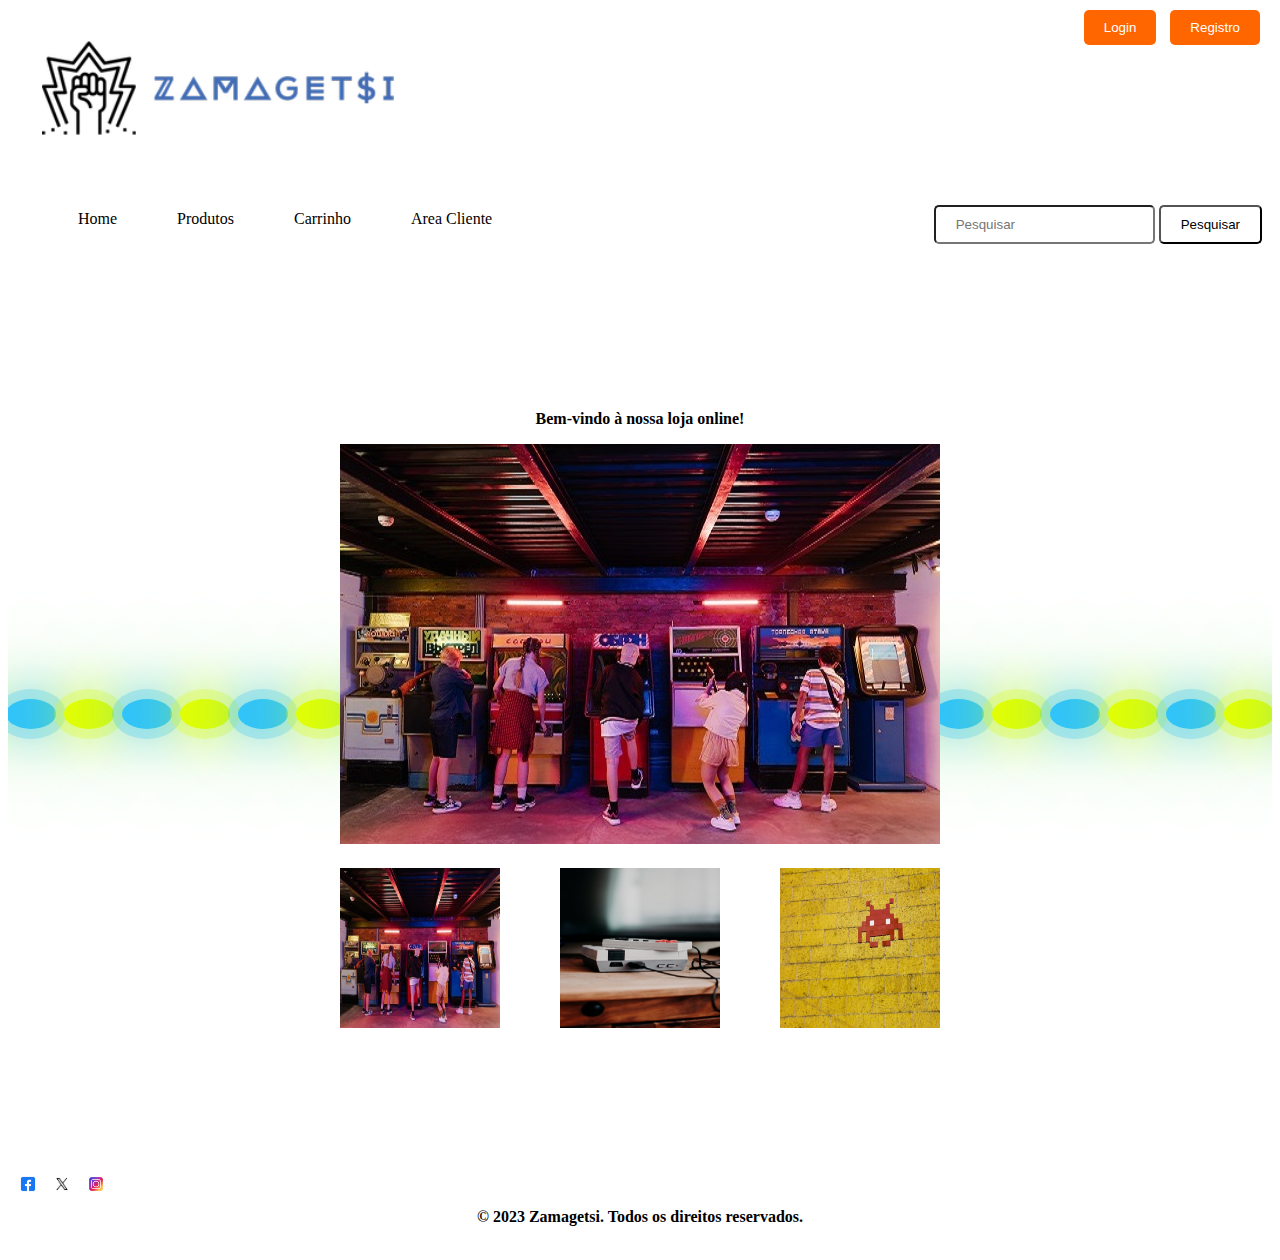
==== index.html @ 3c35e0a0 "Ajustes marge" ====
<!DOCTYPE html>
<html lang="pt-BR">

<head>
    <meta charset="UTF-8">
    <meta name="viewport" content="width=device-width, initial-scale=1.0">
    <title>Projeto Integrador</title>
    <link rel="stylesheet" href="./src/css/reset.css">
    <link rel="stylesheet" href="./src/css/style.css">
</head>

<body>
    <header>
        <a href="./index.html"><img src="./src/imagens/LOGO.png" alt="Logo Zamagetsi" title="Logo Zamagetsi"></a>
        <div class="auth-buttons">
            <a href="./src/pages/login.html"> <button class="login-button">Login</button></a>
            <a href="./src/pages/register.html"><button class="register-button">Registro</button></a>
        </div>

        <nav class="navbar">
            <div class="menu-toggle" id="menu-icon">
                <div class="bar"></div>
                <div class="bar"></div>
                <div class="bar"></div>
            </div>
            <ul class="menu">
                <li><a href="./index.html" class="menu-button">Home</a></li>
                <li><a href="./src/pages/products.html" class="menu-button">Produtos</a></li>
                <li><a href="./src/pages/checkout.html" class="menu-button">Carrinho</a></li>
                <li><a href="./src/pages/costumer.html" class="menu-button">Area Cliente</a></li>
            </ul>
            </div>

            <div class="search">
                <input type="text" id="search-input" class="menu-input" placeholder="Pesquisar">
                <button type="button" id="search-button" class="menu-button">Pesquisar</button>
            </div>
        </nav>
    </header>
    <main>
        <div>
            <div class="body">
                <div class="bolhas">
                    <span style="--i:17"></span>
                    <span style="--i:25"></span>
                    <span style="--i:14"></span>
                    <span style="--i:13"></span>
                    <span style="--i:10"></span>
                    <span style="--i:19"></span>
                    <span style="--i:15"></span>
                    <span style="--i:23"></span>
                    <span style="--i:23"></span>
                    <span style="--i:9"></span>
                    <span style="--i:27"></span>
                    <span style="--i:23"></span>
                    <span style="--i:26"></span>
                    <span style="--i:20"></span>
                    <span style="--i:9"></span>
                    <span style="--i:27"></span>
                    <span style="--i:23"></span>
                    <span style="--i:26"></span>
                    <span style="--i:20"></span>
                    <span style="--i:9"></span>
                    <span style="--i:27"></span>
                    <span style="--i:23"></span>
                    <span style="--i:26"></span>
                    <span style="--i:20"></span>
                    </div>
                <div class="content">
                    <p>Bem-vindo à nossa loja online!</p>
                    <div class="slider">
                        <div class="slides">
                            <div class="slide"><img src="./src/imagens/teste1.jpg" alt="teste1"></div>
                            <div class="slide"><img src="./src/imagens/teste2.jpg" alt="teste2"></div>
                            <div class="slide"><img src="./src/imagens/teste3.jpg" alt="teste3"></div>
                        </div>
                    </div>
                    <div class="image-container">
                        <img src="./src/imagens/teste1.jpg" alt="Imagem 1">
                        <img src="./src/imagens/teste2.jpg" alt="Imagem 2">
                        <img src="./src/imagens/teste3.jpg" alt="Imagem 3">
                    </div>
                </div>
    </main>
    <footer>
        <div class="redes-sociais">
            <a href="https://www.facebook.com/"><img src="./src/imagens/facebook.png" alt="Facebook" width="20" height="20"></a>
            <a href="https://twitter.com/"><img src="./src/imagens/twitter.png" alt="Twitter" width="20" height="20"></a>
            <a href="https://www.instagram.com/"><img src="./src/imagens/instagram.png" alt="Instagram" width="20" height="20"></a>
        </div>
        <p>&copy; 2023 Zamagetsi. Todos os direitos reservados.</p>
    </footer>
    <script src="./src/js/index.js"></script>
</body>

</html>
---- src/css/style.css ----
.body {
    position: relative;
    width: 100%;
    height: 100vh;
    display: flex;
    justify-content: center;
    align-items: center;
    overflow: hidden;
}

.bolhas {
    position: absolute;
    display: flex
}

.bolhas span {
    width: 50px;
    height: 30px;
    background: #e5ff00;
    margin: 0 4px;
    border-radius: 50%;
    box-shadow: 0 0 0 10px #e5ff0044,
        0 0 50px #e5ff00,
        0 0 100px #e5ff00;
    animation: animar calc(30s / var(--i)) linear infinite;
}


@keyframes animar {
    0% {
        transform: translateY(100vh) scale(0);
    }

    100% {
        transform: translateY(-10vh) scale(1);
    }
}







.bolhas span:nth-of-type(even) {
    background: #2dc3ff;
    box-shadow: 0 0 0 10px #2dc3ff44,
        0 0 50px #2dc3ff,
        0 0 100px #2dc3ff;


}




.navbar {
    display: flex;
    justify-content: space-between;
    align-items: center;
    background-color: #ffffff00;
    color: #000000;
    padding: 10px;
    position: relative;
    z-index: 2;
}

.menu-toggle {
    display: none;
    cursor: pointer;
}

.menu-toggle .bar {
    width: 30px;
    height: 3px;
    background-color: #000000;
    margin: 5px 0;
}

.menu {
    list-style: none;
    display: flex;
    align-items: center;
}

.menu li {
    margin-right: 20px;
    position: relative;
}

.menu-button,
.menu-input {
    text-decoration: none;
    color: #000000;
    background-color: #ffffff;
    padding: 10px 20px;
    border-radius: 5px;
    transition: background-color 0.3s;
}

.menu-button:hover,
.menu-input:hover {
    background-color: #22a9df;
    color: #ff6600;
}

@media (max-width: 768px) {
    .menu-toggle {
        display: block;
    }

    .menu {
        display: none;
        flex-direction: column;
        align-items: flex-start;
        background-color: #ffffff;
        position: absolute;
        top: 160px;
        left: 0;
        width: 100%;
        z-index: 1;
    }

    .menu.show {
        display: flex;
    }

    .navbar {
        flex-direction: column;
    }
}

.menu li {
    margin-bottom: 10px;
}

.auth-buttons {
    position: absolute;
    top: 10px;
    right: 20px;
}

.login-button,
.register-button {
    background-color: #ff6600;
    color: #ffffff;
    border: none;
    border-radius: 5px;
    padding: 10px 20px;
    margin-left: 10px;
}

.login-button:hover,
.register-button:hover {
    background-color: #333;
    color: #ff6600;
}

.content {
    position: relative;
    text-align: center;
    z-index: 0;
    margin-top: 30px;
    margin-bottom: 10px;
}


.slider {
    width: 100%;
    overflow: hidden;
    display: flex;
    justify-content: center;
    margin-bottom: 20px;
}

.slides {
    display: flex;
    transition: transform 1s ease-in-out;
}

.slide {
    flex: 0 0 100%;
    text-align: center;
}

.slide img {
    max-width: 100%;
    height: auto;
}

.image-container {
    display: flex;
    justify-content: center;
    margin-bottom: 20px;
}

.image-container img {
    width: 160px;
    height: 160px;
    margin: 0 30px;
}

footer {
    text-align: center;
    background-color: #ffffff;
    color: #000000;
    padding: 10px;
}

/* Estilos para o contêiner de login */
.login-container {
    max-width: 400px;
    margin: 0 auto;
    padding: 20px;
    border: 1px solid #ccc;
    background-color: #fff;
    text-align: center;
    box-shadow: 0 0 10px rgba(0, 0, 0, 0.1);
}

.login-container h2 {
    color: #333;
}

.input-field {
    margin-bottom: 15px;
    text-align: left;
}

.input-field label {
    display: block;
    margin-bottom: 5px;
    color: #333;
}

.input-field input {
    width: 100%;
    padding: 10px;
    border: 1px solid #ccc;
    border-radius: 5px;
}

.login-button {
    background-color: #ff6600;
    color: #fff;
    border: none;
    border-radius: 5px;
    padding: 10px 20px;
}

.login-button:hover {
    background-color: #333;
    color: #ff6600;
}

.registro-container {
    max-width: 400px;
    margin: 0 auto;
    padding: 20px;
    border: 1px solid #ccc;
    background-color: #fff;
    text-align: center;
    box-shadow: 0 0 10px rgba(0, 0, 0, 0.1);
}

.registro-container h2 {
    color: #333;
}

.input-field {
    margin-bottom: 15px;
    text-align: left;
}

.input-field label {
    display: block;
    margin-bottom: 5px;
    color: #333;
}

.input-field input {
    width: 100%;
    padding: 10px;
    border: 1px solid #ccc;
    border-radius: 5px;
}

.registro-button {
    background-color: #ff6600;
    color: #fff;
    border: none;
    border-radius: 5px;
    padding: 10px 20px;
}

.registro-button:hover {
    background-color: #333;
    color: #ff6600;
}

/*Carrinho*/
.carrinho-container {
    display: flex;
    justify-content: space-between;
    padding: 20px;
    background-color: #f0f0f0;
}

.produto-details {
    flex: 2;
}

.imagem-principal {
    text-align: center;
}

.imagem-principal img {
    max-width: 200px;
    max-height: 200px;
}

.outras-imagens {
    text-align: center;
}

.outras-imagens img {
    width: 50px;
    height: 50px;
    margin: 5px;
}

.descricao-produto {
    text-align: center;
    margin-top: 20px;
}

.detalhes-compra {
    flex: 1;
    background-color: #fff;
    padding: 20px;
    box-shadow: 0 0 10px rgba(0, 0, 0, 0.1);
}

h2 {
    text-align: center;
    font-size: 1.5em;
}

p {
    font-weight: bold;
    margin-top: 10px;
}

input[type="radio"] {
    margin-right: 10px;
}

.calculadora-frete,
.cupom-desconto {
    margin-top: 20px;
}

#cep,
#cupom {
    width: 100%;
    padding: 5px;
    margin-bottom: 10px;
}

#calcular-frete,
#aplicar-cupom {
    background-color: #ff6600;
    color: #fff;
    border: none;
    border-radius: 5px;
    padding: 10px;
    width: 100%;
    cursor: pointer;
}

#calcular-frete:hover,
#aplicar-cupom:hover {
    background-color: #333;
}

.finalizar-compra {
    background-color: #ff6600;
    color: #fff;
    border: none;
    border-radius: 5px;
    padding: 10px;
    width: 100%;
    cursor: pointer;
    margin-top: 20px;
}

.finalizar-compra:hover {
    background-color: #333;
}

.redes-sociais {
    text-align: left;
}

.redes-sociais a {
    margin-right: 10px;
    text-decoration: none;
    color: #000000;
}

.redes-sociais a:hover {
    text-decoration: underline;
}

/* Adicione esta classe para estilizar o formulário do cartão */
#formulario-cartao {
    display: none;
    max-width: 400px;
    margin: 20px auto;
    padding: 20px;
    background-color: #fff;
    box-shadow: 0 0 10px rgba(0, 0, 0, 0.1);
}

#formulario-cartao label,
#formulario-cartao input {
    display: block;
    margin: 10px 0;
}

#formulario-cartao button {
    background-color: #ff6600;
    color: #fff;
    border: none;
    border-radius: 5px;
    padding: 10px 20px;
    cursor: pointer;
}

#formulario-cartao button:hover {
    background-color: #333;
}
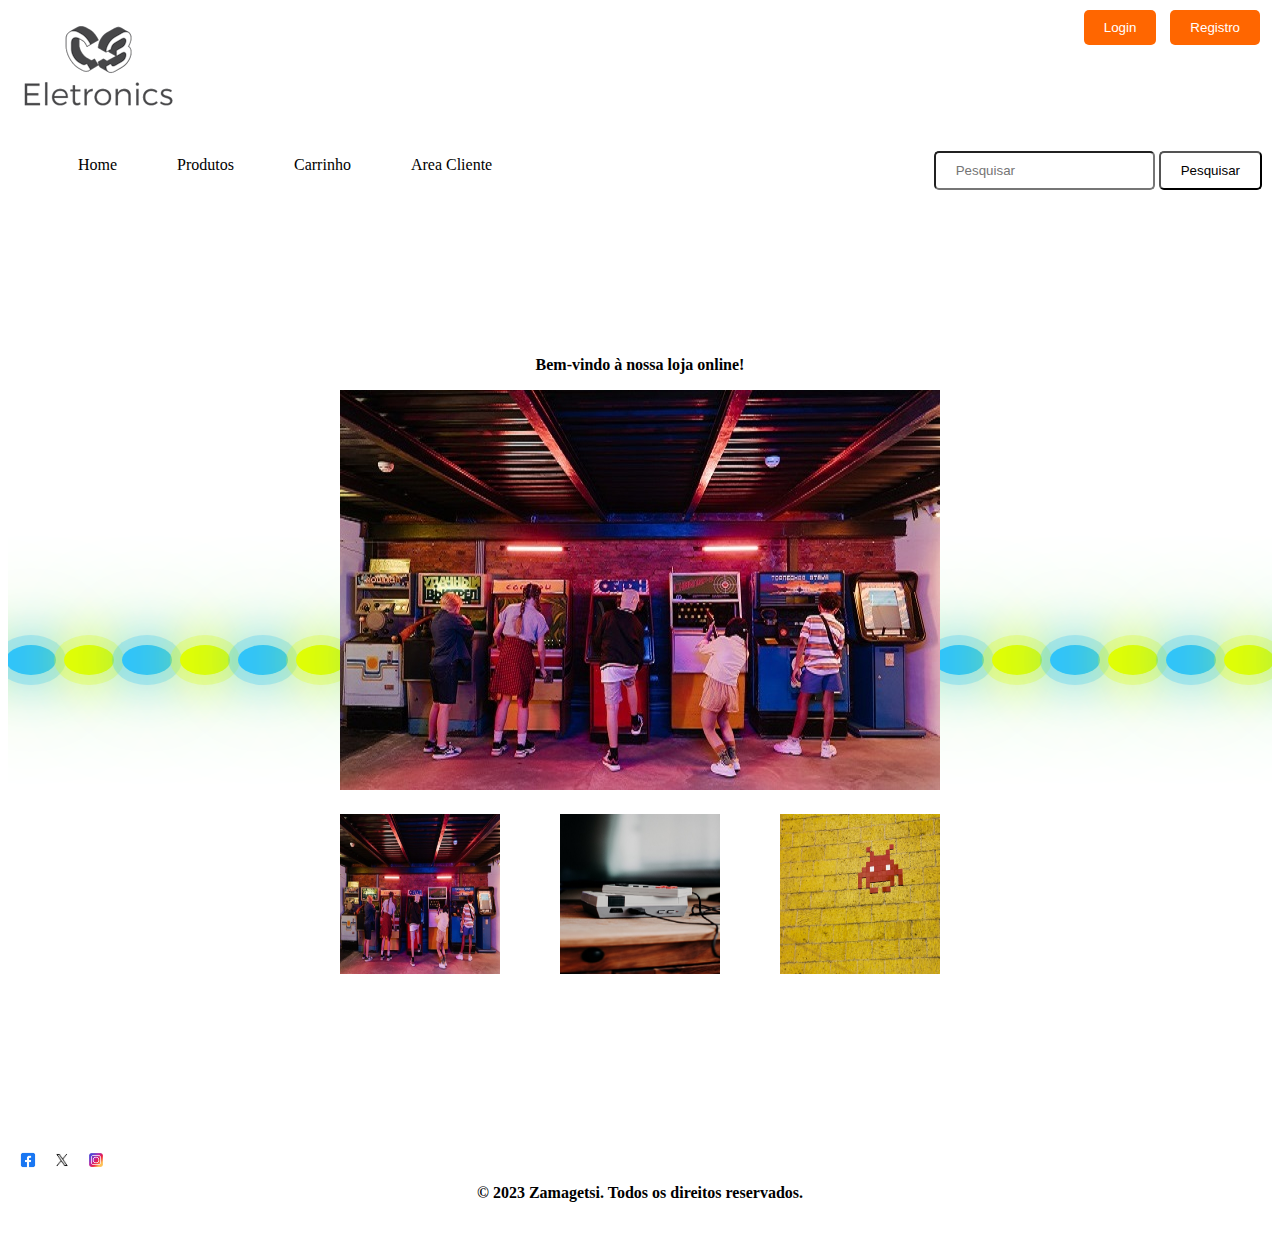
==== commit 1f683ff5: "LOgos" ====
--- a/index.html
+++ b/index.html
@@ -11,7 +11,7 @@
 
 <body>
     <header>
-        <a href="./index.html"><img src="./src/imagens/LOGO.png" alt="Logo Zamagetsi" title="Logo Zamagetsi"></a>
+        <a href="./index.html"><img src="./src/imagens/3c2.png" alt="Logo Zamagetsi" title="Logo Zamagetsi"></a>
         <div class="auth-buttons">
             <a href="./src/pages/login.html"> <button class="login-button">Login</button></a>
             <a href="./src/pages/register.html"><button class="register-button">Registro</button></a>
--- a/src/css/style.css
+++ b/src/css/style.css
@@ -36,12 +36,6 @@
     }
 }
 
-
-
-
-
-
-
 .bolhas span:nth-of-type(even) {
     background: #2dc3ff;
     box-shadow: 0 0 0 10px #2dc3ff44,
@@ -50,9 +44,6 @@
 
 
 }
-
-
-
 
 .navbar {
     display: flex;
@@ -205,6 +196,7 @@
     background-color: #ffffff;
     color: #000000;
     padding: 10px;
+    margin-top: 30px;
 }
 
 /* Estilos para o contêiner de login */
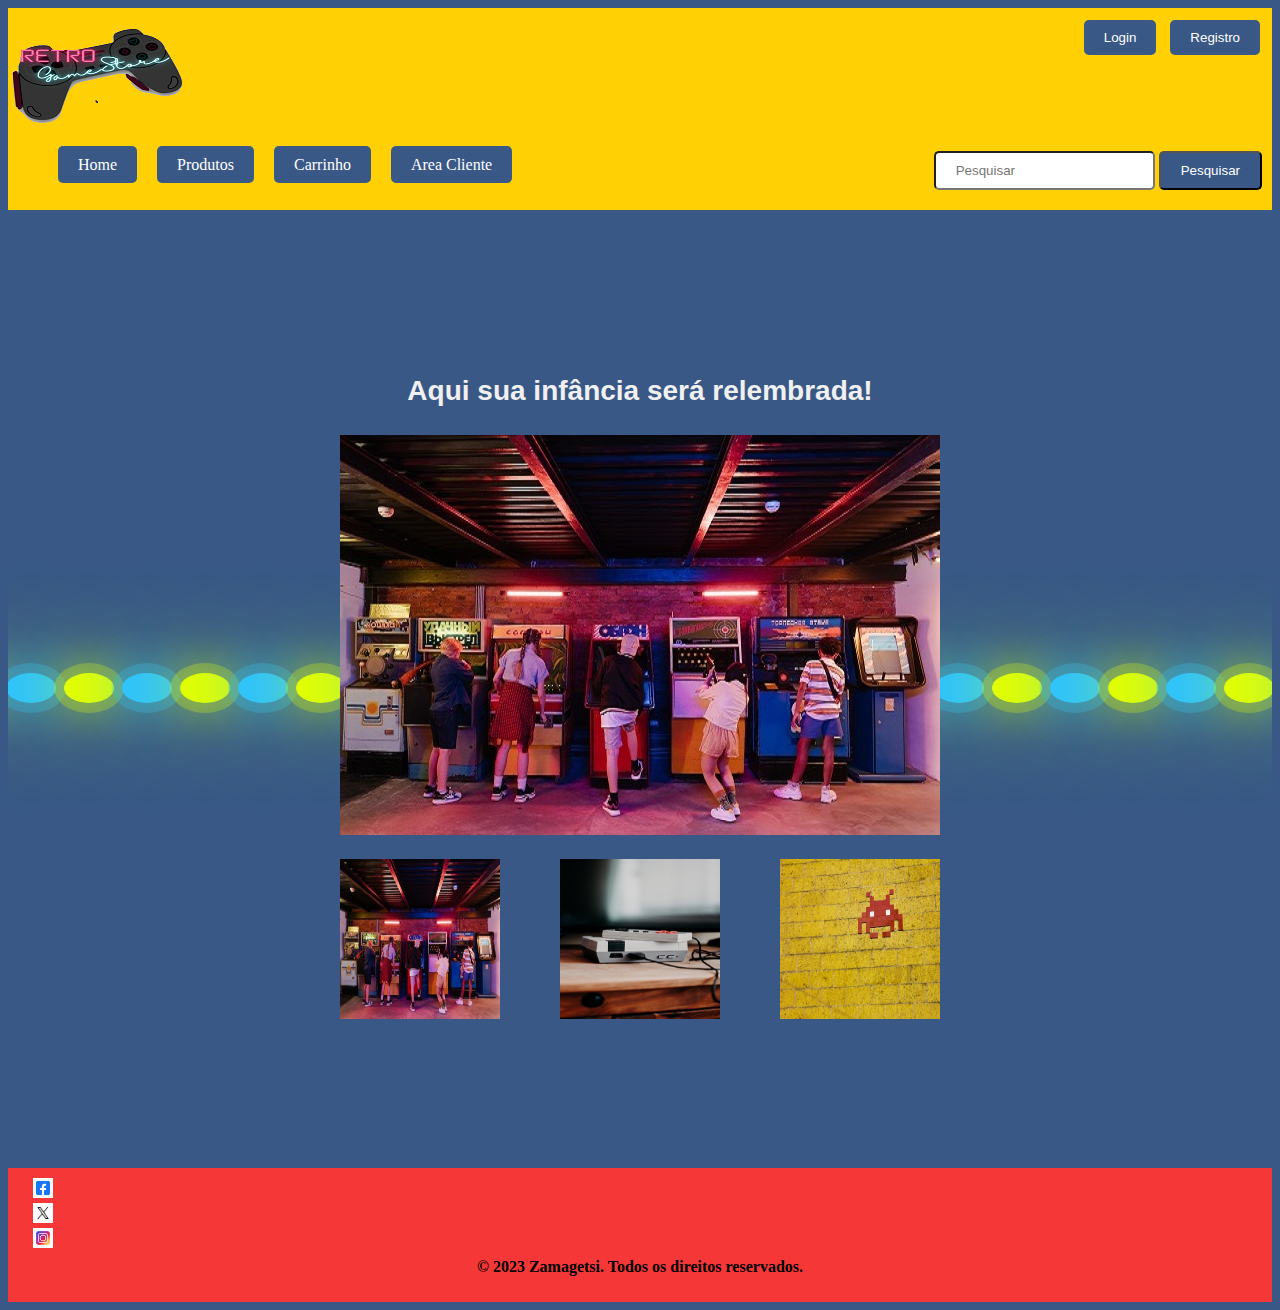
==== commit 068a0b3c: "Atualizado logo,cores de cabeçalho e rodape" ====
--- a/index.html
+++ b/index.html
@@ -11,7 +11,7 @@
 
 <body>
     <header>
-        <a href="./index.html"><img src="./src/imagens/3c2.png" alt="Logo Zamagetsi" title="Logo Zamagetsi"></a>
+        <a href="./index.html"><img src="./src/imagens/LOGO.png" alt="Logo Zamagetsi" title="Logo Zamagetsi"></a>
         <div class="auth-buttons">
             <a href="./src/pages/login.html"> <button class="login-button">Login</button></a>
             <a href="./src/pages/register.html"><button class="register-button">Registro</button></a>
@@ -67,7 +67,7 @@
                     <span style="--i:20"></span>
                     </div>
                 <div class="content">
-                    <p>Bem-vindo à nossa loja online!</p>
+                    <p class="boas-vindas">Aqui sua infância será relembrada!</p>
                     <div class="slider">
                         <div class="slides">
                             <div class="slide"><img src="./src/imagens/teste1.jpg" alt="teste1"></div>
--- a/src/css/style.css
+++ b/src/css/style.css
@@ -1,3 +1,14 @@
+body{
+    background-color: #395886;
+}
+header{
+    background-color: #ffd003;
+    margin: 0px;
+    padding: 0px;
+    border: 0px;
+    margin-bottom: 28px;
+}
+
 .body {
     position: relative;
     width: 100%;
@@ -78,21 +89,21 @@
     margin-right: 20px;
     position: relative;
 }
-
-.menu-button,
-.menu-input {
+.menu-input{
+    padding: 10px 20px;
+    border-radius: 5px;
+}
+.menu-button{
     text-decoration: none;
-    color: #000000;
-    background-color: #ffffff;
+    color: #ffffff;
+    background-color: #395886;
     padding: 10px 20px;
     border-radius: 5px;
     transition: background-color 0.3s;
 }
 
-.menu-button:hover,
-.menu-input:hover {
-    background-color: #22a9df;
-    color: #ff6600;
+.menu-button:hover{
+    background-color: #333
 }
 
 @media (max-width: 768px) {
@@ -133,18 +144,18 @@
 
 .login-button,
 .register-button {
-    background-color: #ff6600;
+    background-color: #395886;
     color: #ffffff;
     border: none;
     border-radius: 5px;
     padding: 10px 20px;
     margin-left: 10px;
+    margin-top: 10px;
 }
 
 .login-button:hover,
 .register-button:hover {
     background-color: #333;
-    color: #ff6600;
 }
 
 .content {
@@ -162,6 +173,7 @@
     display: flex;
     justify-content: center;
     margin-bottom: 20px;
+    margin-top: 20px;
 }
 
 .slides {
@@ -192,8 +204,8 @@
 }
 
 footer {
-    text-align: center;
-    background-color: #ffffff;
+    background-color: #f53737;
+    text-align: center;
     color: #000000;
     padding: 10px;
     margin-top: 30px;
@@ -205,9 +217,10 @@
     margin: 0 auto;
     padding: 20px;
     border: 1px solid #ccc;
-    background-color: #fff;
+    background-color: #B1C9EF;
     text-align: center;
     box-shadow: 0 0 10px rgba(0, 0, 0, 0.1);
+    border-radius: 10px;
 }
 
 .login-container h2 {
@@ -216,6 +229,7 @@
 
 .input-field {
     margin-bottom: 15px;
+    margin-right: 20px;
     text-align: left;
 }
 
@@ -233,7 +247,7 @@
 }
 
 .login-button {
-    background-color: #ff6600;
+    background-color: #395886;
     color: #fff;
     border: none;
     border-radius: 5px;
@@ -242,7 +256,6 @@
 
 .login-button:hover {
     background-color: #333;
-    color: #ff6600;
 }
 
 .registro-container {
@@ -278,7 +291,7 @@
 }
 
 .registro-button {
-    background-color: #ff6600;
+    background-color: #395886;
     color: #fff;
     border: none;
     border-radius: 5px;
@@ -287,7 +300,6 @@
 
 .registro-button:hover {
     background-color: #333;
-    color: #ff6600;
 }
 
 /*Carrinho*/
@@ -295,7 +307,7 @@
     display: flex;
     justify-content: space-between;
     padding: 20px;
-    background-color: #f0f0f0;
+    color: #f0f0f0;
 }
 
 .produto-details {
@@ -342,6 +354,12 @@
     font-weight: bold;
     margin-top: 10px;
 }
+.boas-vindas{
+    font-size: 28px;
+    margin-top: 18px;
+    font-family: Arial, Helvetica, sans-serif;
+    color: #f0f0f0;
+}
 
 input[type="radio"] {
     margin-right: 10px;
@@ -361,7 +379,7 @@
 
 #calcular-frete,
 #aplicar-cupom {
-    background-color: #ff6600;
+    background-color: #395886;
     color: #fff;
     border: none;
     border-radius: 5px;
@@ -376,7 +394,7 @@
 }
 
 .finalizar-compra {
-    background-color: #ff6600;
+    background-color: #395886;
     color: #fff;
     border: none;
     border-radius: 5px;
@@ -395,7 +413,9 @@
 }
 
 .redes-sociais a {
-    margin-right: 10px;
+    display: flex;
+    margin-bottom: 5px;
+    margin-left: 15px;
     text-decoration: none;
     color: #000000;
 }
@@ -421,7 +441,7 @@
 }
 
 #formulario-cartao button {
-    background-color: #ff6600;
+    background-color: #395886;
     color: #fff;
     border: none;
     border-radius: 5px;
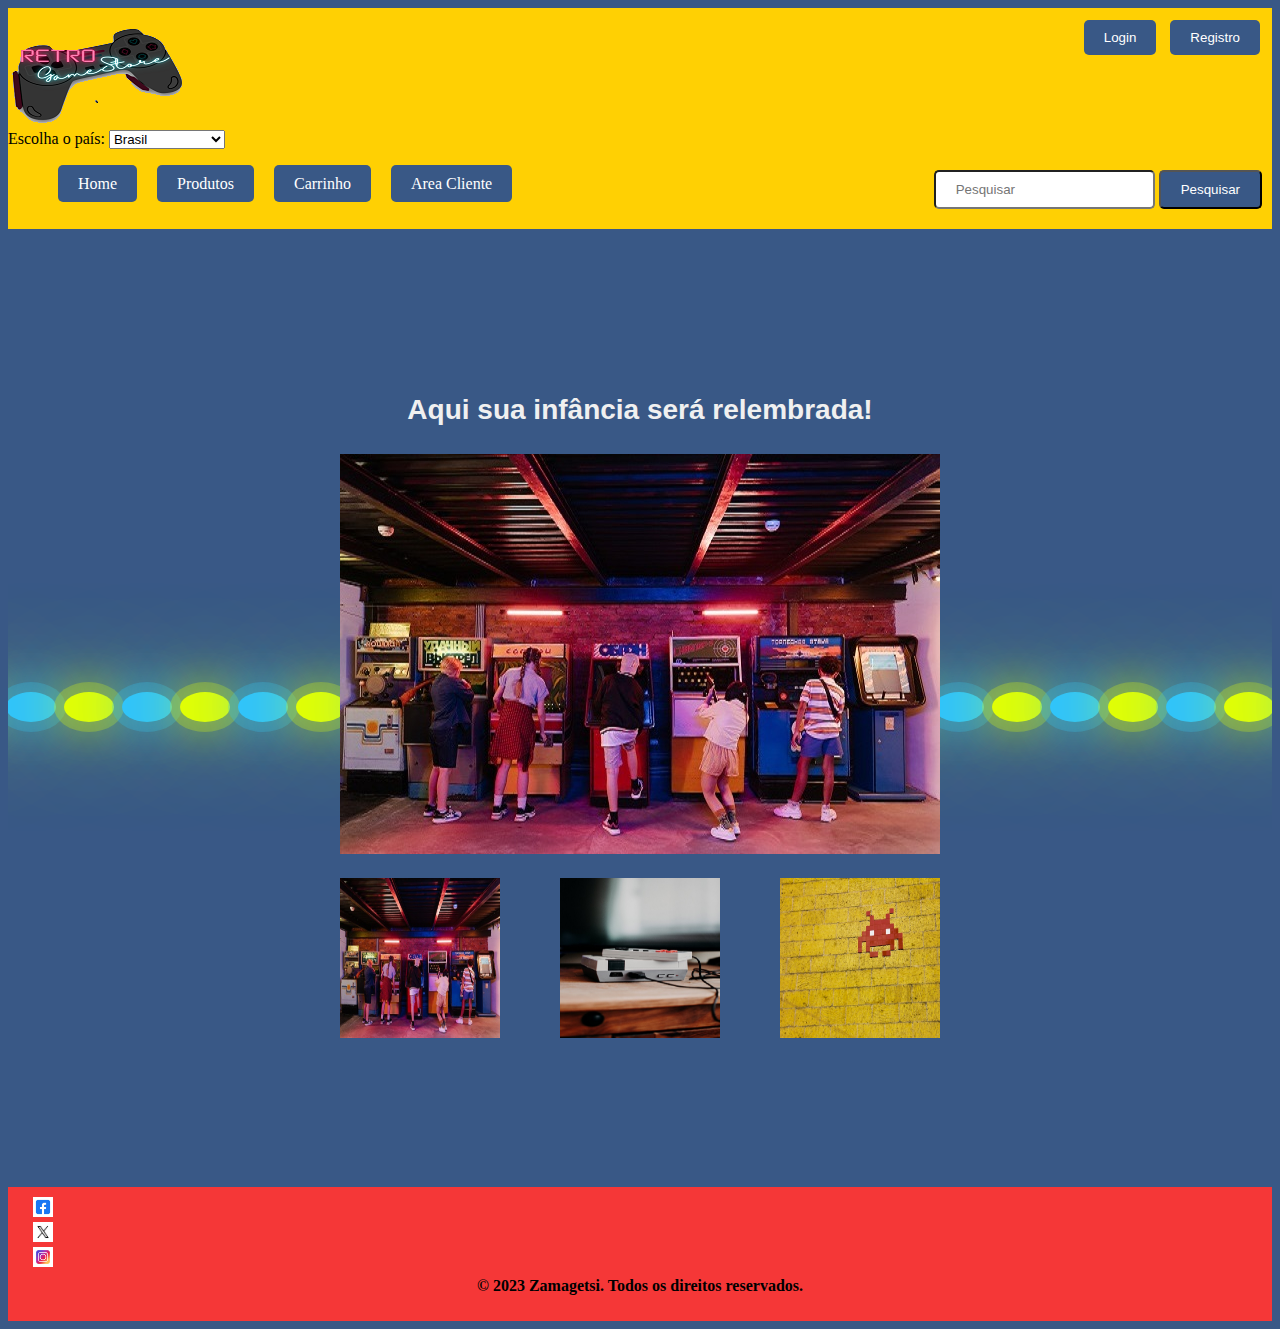
==== commit 450697a9: "Update index.html" ====
--- a/index.html
+++ b/index.html
@@ -17,12 +17,23 @@
             <a href="./src/pages/register.html"><button class="register-button">Registro</button></a>
         </div>
 
+        <div class="country-selector">
+                <label for="country-select">Escolha o país:</label>
+                <select id="country-select">
+                    <option value="br"><img src="./src/imagens/brasil.png" alt="Bandeira do Brasil"> Brasil</option>
+                    <option value="pt"><img src="./src/imagens/EUA.png" alt="Bandeira dos Estados Unidos"> Estados Unidos</option>
+                    <option value="us"><img src="./src/imagens/espanha.png" alt="Bandeira da Espanha"> Espanha</option>
+                    <option value="fr"><img src="./src/imagens/portugal.png" alt="Bandeira de Portugal"> Portugal</option>
+                </select>
+            </div>
+        
         <nav class="navbar">
             <div class="menu-toggle" id="menu-icon">
                 <div class="bar"></div>
                 <div class="bar"></div>
                 <div class="bar"></div>
             </div>
+            
             <ul class="menu">
                 <li><a href="./index.html" class="menu-button">Home</a></li>
                 <li><a href="./src/pages/products.html" class="menu-button">Produtos</a></li>
@@ -93,4 +104,4 @@
     <script src="./src/js/index.js"></script>
 </body>
 
-</html>+</html>
--- a/src/css/style.css
+++ b/src/css/style.css
@@ -307,7 +307,7 @@
     display: flex;
     justify-content: space-between;
     padding: 20px;
-    color: #f0f0f0;
+    color: #000000;
 }
 
 .produto-details {
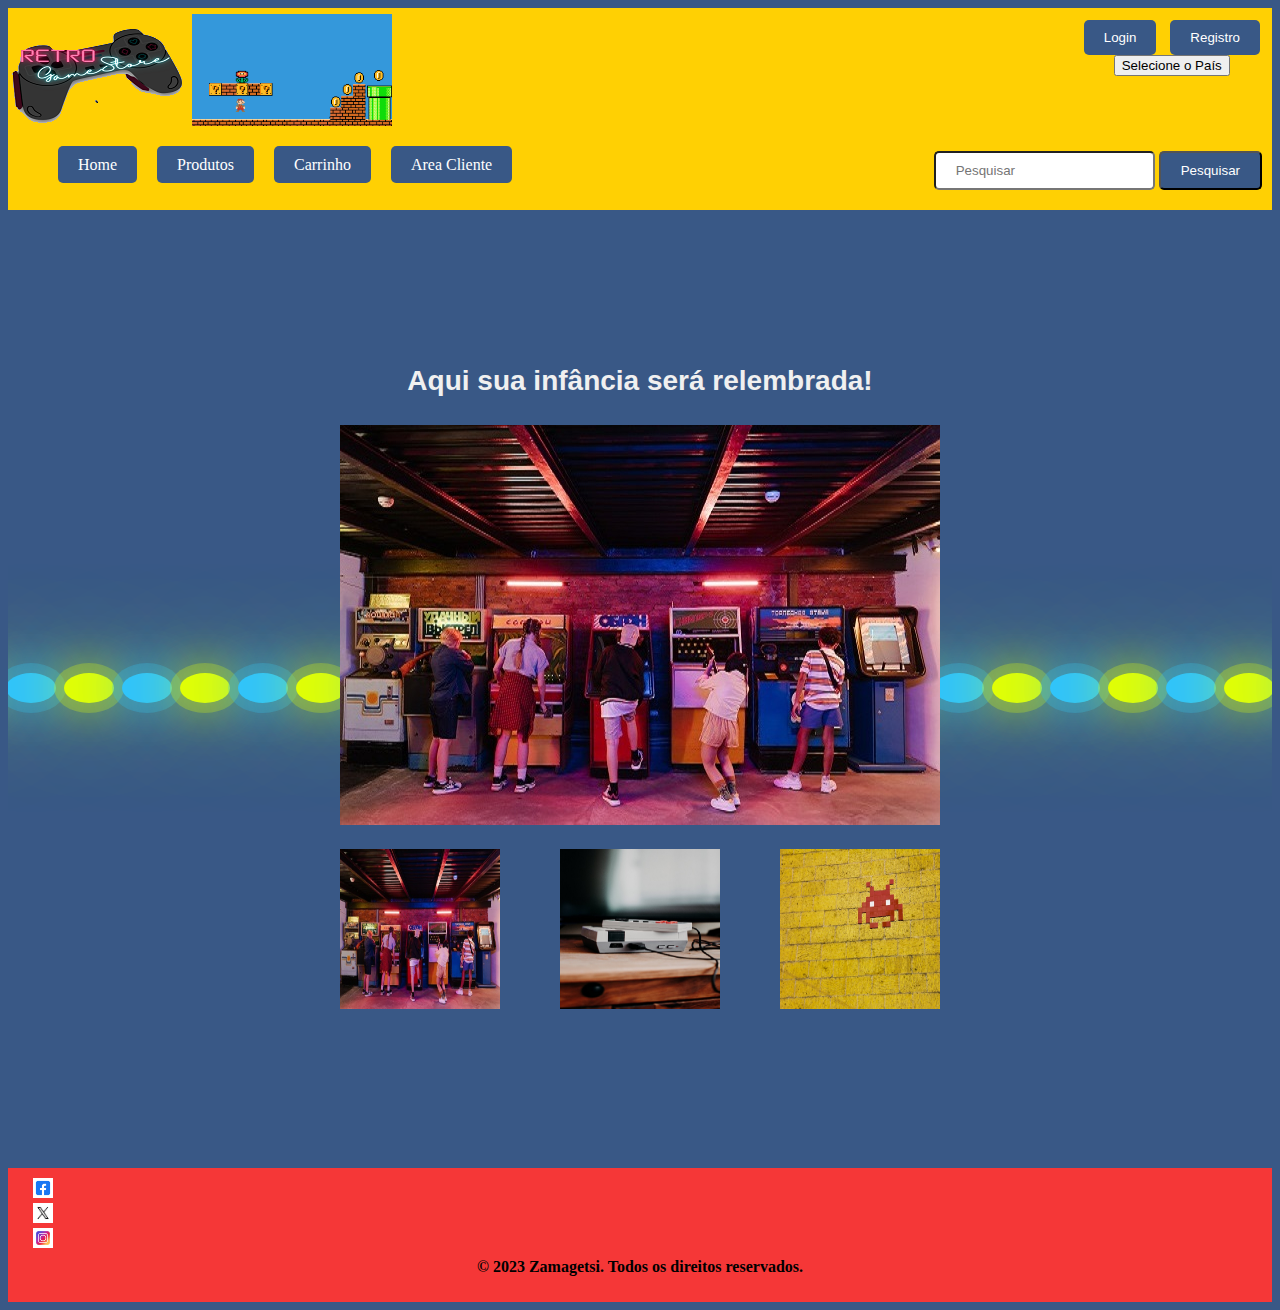
==== commit af283ed3: "Add files via upload" ====
--- a/index.html
+++ b/index.html
@@ -1,107 +1,111 @@
-<!DOCTYPE html>
-<html lang="pt-BR">
-
-<head>
-    <meta charset="UTF-8">
-    <meta name="viewport" content="width=device-width, initial-scale=1.0">
-    <title>Projeto Integrador</title>
-    <link rel="stylesheet" href="./src/css/reset.css">
-    <link rel="stylesheet" href="./src/css/style.css">
-</head>
-
-<body>
-    <header>
-        <a href="./index.html"><img src="./src/imagens/LOGO.png" alt="Logo Zamagetsi" title="Logo Zamagetsi"></a>
-        <div class="auth-buttons">
-            <a href="./src/pages/login.html"> <button class="login-button">Login</button></a>
-            <a href="./src/pages/register.html"><button class="register-button">Registro</button></a>
-        </div>
-
-        <div class="country-selector">
-                <label for="country-select">Escolha o país:</label>
-                <select id="country-select">
-                    <option value="br"><img src="./src/imagens/brasil.png" alt="Bandeira do Brasil"> Brasil</option>
-                    <option value="pt"><img src="./src/imagens/EUA.png" alt="Bandeira dos Estados Unidos"> Estados Unidos</option>
-                    <option value="us"><img src="./src/imagens/espanha.png" alt="Bandeira da Espanha"> Espanha</option>
-                    <option value="fr"><img src="./src/imagens/portugal.png" alt="Bandeira de Portugal"> Portugal</option>
-                </select>
-            </div>
-        
-        <nav class="navbar">
-            <div class="menu-toggle" id="menu-icon">
-                <div class="bar"></div>
-                <div class="bar"></div>
-                <div class="bar"></div>
-            </div>
-            
-            <ul class="menu">
-                <li><a href="./index.html" class="menu-button">Home</a></li>
-                <li><a href="./src/pages/products.html" class="menu-button">Produtos</a></li>
-                <li><a href="./src/pages/checkout.html" class="menu-button">Carrinho</a></li>
-                <li><a href="./src/pages/costumer.html" class="menu-button">Area Cliente</a></li>
-            </ul>
-            </div>
-
-            <div class="search">
-                <input type="text" id="search-input" class="menu-input" placeholder="Pesquisar">
-                <button type="button" id="search-button" class="menu-button">Pesquisar</button>
-            </div>
-        </nav>
-    </header>
-    <main>
-        <div>
-            <div class="body">
-                <div class="bolhas">
-                    <span style="--i:17"></span>
-                    <span style="--i:25"></span>
-                    <span style="--i:14"></span>
-                    <span style="--i:13"></span>
-                    <span style="--i:10"></span>
-                    <span style="--i:19"></span>
-                    <span style="--i:15"></span>
-                    <span style="--i:23"></span>
-                    <span style="--i:23"></span>
-                    <span style="--i:9"></span>
-                    <span style="--i:27"></span>
-                    <span style="--i:23"></span>
-                    <span style="--i:26"></span>
-                    <span style="--i:20"></span>
-                    <span style="--i:9"></span>
-                    <span style="--i:27"></span>
-                    <span style="--i:23"></span>
-                    <span style="--i:26"></span>
-                    <span style="--i:20"></span>
-                    <span style="--i:9"></span>
-                    <span style="--i:27"></span>
-                    <span style="--i:23"></span>
-                    <span style="--i:26"></span>
-                    <span style="--i:20"></span>
-                    </div>
-                <div class="content">
-                    <p class="boas-vindas">Aqui sua infância será relembrada!</p>
-                    <div class="slider">
-                        <div class="slides">
-                            <div class="slide"><img src="./src/imagens/teste1.jpg" alt="teste1"></div>
-                            <div class="slide"><img src="./src/imagens/teste2.jpg" alt="teste2"></div>
-                            <div class="slide"><img src="./src/imagens/teste3.jpg" alt="teste3"></div>
-                        </div>
-                    </div>
-                    <div class="image-container">
-                        <img src="./src/imagens/teste1.jpg" alt="Imagem 1">
-                        <img src="./src/imagens/teste2.jpg" alt="Imagem 2">
-                        <img src="./src/imagens/teste3.jpg" alt="Imagem 3">
-                    </div>
-                </div>
-    </main>
-    <footer>
-        <div class="redes-sociais">
-            <a href="https://www.facebook.com/"><img src="./src/imagens/facebook.png" alt="Facebook" width="20" height="20"></a>
-            <a href="https://twitter.com/"><img src="./src/imagens/twitter.png" alt="Twitter" width="20" height="20"></a>
-            <a href="https://www.instagram.com/"><img src="./src/imagens/instagram.png" alt="Instagram" width="20" height="20"></a>
-        </div>
-        <p>&copy; 2023 Zamagetsi. Todos os direitos reservados.</p>
-    </footer>
-    <script src="./src/js/index.js"></script>
-</body>
-
-</html>
+<!DOCTYPE html>
+<html lang="pt-BR">
+
+<head>
+    <meta charset="UTF-8">
+    <meta name="viewport" content="width=device-width, initial-scale=1.0">
+    <title>Projeto Integrador</title>
+    <link rel="stylesheet" href="./src/css/reset.css">
+    <link rel="stylesheet" href="./src/css/style.css">
+</head>
+
+<body>
+    <header>
+        <a href="./index.html"><img src="./src/imagens/LOGO.png" alt="Logo Zamagetsi" title="Logo Zamagetsi"></a>
+        <a href="./index.html"><img src="./src/imagens/mario.gif" alt="Mario Bros" title="Mario Bros" width="200"></a>
+        
+    <div class="auth-buttons">
+            <a href="./src/pages/login.html"> <button class="login-button">Login</button></a>
+            <a href="./src/pages/register.html"><button class="register-button">Registro</button></a>
+
+    <div class="language">
+        <div class="language-selected" id="selected-country"></div>
+        <button class="select-country-button">Selecione o País</button>
+            <ul class="country-list">
+                <li><a href="#"><img src="src/imagens/br.png" alt="Bandeira Brasil" title="Brasil" width="20"></a></li>
+                <li><a href="#"><img src="src/imagens/EUA.png" alt="Bandeira Estados Unidos" title="United States" width="20"></a></li>
+                <li><a href="#"><img src="src/imagens/es.png" alt="Bandeira Espanha" title="España" width="20"></a></li>
+                <li><a href="#"><img src="src/imagens/fr.png" alt="Bandeira França" title="France" width="20"></a></li>
+           </ul>
+        </div>
+    </div>
+   
+        <nav class="navbar">
+            <div class="menu-toggle" id="menu-icon">
+                <div class="bar"></div>
+                <div class="bar"></div>
+                <div class="bar"></div>
+            </div>
+            
+            <ul class="menu">
+                <li><a href="./index.html" class="menu-button">Home</a></li>
+                <li><a href="./src/pages/products.html" class="menu-button">Produtos</a></li>
+                <li><a href="./src/pages/checkout.html" class="menu-button">Carrinho</a></li>
+                <li><a href="./src/pages/costumer.html" class="menu-button">Area Cliente</a></li>
+            </ul>
+        </div>
+
+            <div class="search">
+                <input type="text" id="search-input" class="menu-input" placeholder="Pesquisar">
+                <button type="button" id="search-button" class="menu-button">Pesquisar</button>
+            </div>
+        </nav>   
+        
+    </header>
+    <main>
+        <div>
+            <div class="body">
+                <div class="bolhas">
+                    <span style="--i:17"></span>
+                    <span style="--i:25"></span>
+                    <span style="--i:14"></span>
+                    <span style="--i:13"></span>
+                    <span style="--i:10"></span>
+                    <span style="--i:19"></span>
+                    <span style="--i:15"></span>
+                    <span style="--i:23"></span>
+                    <span style="--i:23"></span>
+                    <span style="--i:9"></span>
+                    <span style="--i:27"></span>
+                    <span style="--i:23"></span>
+                    <span style="--i:26"></span>
+                    <span style="--i:20"></span>
+                    <span style="--i:9"></span>
+                    <span style="--i:27"></span>
+                    <span style="--i:23"></span>
+                    <span style="--i:26"></span>
+                    <span style="--i:20"></span>
+                    <span style="--i:9"></span>
+                    <span style="--i:27"></span>
+                    <span style="--i:23"></span>
+                    <span style="--i:26"></span>
+                    <span style="--i:20"></span>
+                    </div>
+                <div class="content">
+                    <p class="boas-vindas">Aqui sua infância será relembrada!</p>
+                    <div class="slider">
+                        <div class="slides">
+                            <div class="slide"><img src="./src/imagens/teste1.jpg" alt="teste1"></div>
+                            <div class="slide"><img src="./src/imagens/teste2.jpg" alt="teste2"></div>
+                            <div class="slide"><img src="./src/imagens/teste3.jpg" alt="teste3"></div>
+                        </div>
+                    </div>
+                    <div class="image-container">
+                        <img src="./src/imagens/teste1.jpg" alt="Imagem 1">
+                        <img src="./src/imagens/teste2.jpg" alt="Imagem 2">
+                        <img src="./src/imagens/teste3.jpg" alt="Imagem 3">
+                    </div>
+                </div>
+    </main>
+    <footer>
+        <div class="redes-sociais">
+            <a href="https://www.facebook.com/"><img src="./src/imagens/facebook.png" alt="Facebook" width="20" height="20"></a>
+            <a href="https://twitter.com/"><img src="./src/imagens/twitter.png" alt="Twitter" width="20" height="20"></a>
+            <a href="https://www.instagram.com/"><img src="./src/imagens/instagram.png" alt="Instagram" width="20" height="20"></a>
+        </div>
+        <p>&copy; 2023 Zamagetsi. Todos os direitos reservados.</p>
+    </footer>
+    <script src="./src/js/index.js"></script>
+</body>
+
+</html>
--- a/src/css/style.css
+++ b/src/css/style.css
@@ -1,454 +1,507 @@
-body{
-    background-color: #395886;
-}
-header{
-    background-color: #ffd003;
-    margin: 0px;
-    padding: 0px;
-    border: 0px;
-    margin-bottom: 28px;
-}
-
-.body {
-    position: relative;
-    width: 100%;
-    height: 100vh;
-    display: flex;
-    justify-content: center;
-    align-items: center;
-    overflow: hidden;
-}
-
-.bolhas {
-    position: absolute;
-    display: flex
-}
-
-.bolhas span {
-    width: 50px;
-    height: 30px;
-    background: #e5ff00;
-    margin: 0 4px;
-    border-radius: 50%;
-    box-shadow: 0 0 0 10px #e5ff0044,
-        0 0 50px #e5ff00,
-        0 0 100px #e5ff00;
-    animation: animar calc(30s / var(--i)) linear infinite;
-}
-
-
-@keyframes animar {
-    0% {
-        transform: translateY(100vh) scale(0);
-    }
-
-    100% {
-        transform: translateY(-10vh) scale(1);
-    }
-}
-
-.bolhas span:nth-of-type(even) {
-    background: #2dc3ff;
-    box-shadow: 0 0 0 10px #2dc3ff44,
-        0 0 50px #2dc3ff,
-        0 0 100px #2dc3ff;
-
-
-}
-
-.navbar {
-    display: flex;
-    justify-content: space-between;
-    align-items: center;
-    background-color: #ffffff00;
-    color: #000000;
-    padding: 10px;
-    position: relative;
-    z-index: 2;
-}
-
-.menu-toggle {
-    display: none;
-    cursor: pointer;
-}
-
-.menu-toggle .bar {
-    width: 30px;
-    height: 3px;
-    background-color: #000000;
-    margin: 5px 0;
-}
-
-.menu {
-    list-style: none;
-    display: flex;
-    align-items: center;
-}
-
-.menu li {
-    margin-right: 20px;
-    position: relative;
-}
-.menu-input{
-    padding: 10px 20px;
-    border-radius: 5px;
-}
-.menu-button{
-    text-decoration: none;
-    color: #ffffff;
-    background-color: #395886;
-    padding: 10px 20px;
-    border-radius: 5px;
-    transition: background-color 0.3s;
-}
-
-.menu-button:hover{
-    background-color: #333
-}
-
-@media (max-width: 768px) {
-    .menu-toggle {
-        display: block;
-    }
-
-    .menu {
-        display: none;
-        flex-direction: column;
-        align-items: flex-start;
-        background-color: #ffffff;
-        position: absolute;
-        top: 160px;
-        left: 0;
-        width: 100%;
-        z-index: 1;
-    }
-
-    .menu.show {
-        display: flex;
-    }
-
-    .navbar {
-        flex-direction: column;
-    }
-}
-
-.menu li {
-    margin-bottom: 10px;
-}
-
-.auth-buttons {
-    position: absolute;
-    top: 10px;
-    right: 20px;
-}
-
-.login-button,
-.register-button {
-    background-color: #395886;
-    color: #ffffff;
-    border: none;
-    border-radius: 5px;
-    padding: 10px 20px;
-    margin-left: 10px;
-    margin-top: 10px;
-}
-
-.login-button:hover,
-.register-button:hover {
-    background-color: #333;
-}
-
-.content {
-    position: relative;
-    text-align: center;
-    z-index: 0;
-    margin-top: 30px;
-    margin-bottom: 10px;
-}
-
-
-.slider {
-    width: 100%;
-    overflow: hidden;
-    display: flex;
-    justify-content: center;
-    margin-bottom: 20px;
-    margin-top: 20px;
-}
-
-.slides {
-    display: flex;
-    transition: transform 1s ease-in-out;
-}
-
-.slide {
-    flex: 0 0 100%;
-    text-align: center;
-}
-
-.slide img {
-    max-width: 100%;
-    height: auto;
-}
-
-.image-container {
-    display: flex;
-    justify-content: center;
-    margin-bottom: 20px;
-}
-
-.image-container img {
-    width: 160px;
-    height: 160px;
-    margin: 0 30px;
-}
-
-footer {
-    background-color: #f53737;
-    text-align: center;
-    color: #000000;
-    padding: 10px;
-    margin-top: 30px;
-}
-
-/* Estilos para o contêiner de login */
-.login-container {
-    max-width: 400px;
-    margin: 0 auto;
-    padding: 20px;
-    border: 1px solid #ccc;
-    background-color: #B1C9EF;
-    text-align: center;
-    box-shadow: 0 0 10px rgba(0, 0, 0, 0.1);
-    border-radius: 10px;
-}
-
-.login-container h2 {
-    color: #333;
-}
-
-.input-field {
-    margin-bottom: 15px;
-    margin-right: 20px;
-    text-align: left;
-}
-
-.input-field label {
-    display: block;
-    margin-bottom: 5px;
-    color: #333;
-}
-
-.input-field input {
-    width: 100%;
-    padding: 10px;
-    border: 1px solid #ccc;
-    border-radius: 5px;
-}
-
-.login-button {
-    background-color: #395886;
-    color: #fff;
-    border: none;
-    border-radius: 5px;
-    padding: 10px 20px;
-}
-
-.login-button:hover {
-    background-color: #333;
-}
-
-.registro-container {
-    max-width: 400px;
-    margin: 0 auto;
-    padding: 20px;
-    border: 1px solid #ccc;
-    background-color: #fff;
-    text-align: center;
-    box-shadow: 0 0 10px rgba(0, 0, 0, 0.1);
-}
-
-.registro-container h2 {
-    color: #333;
-}
-
-.input-field {
-    margin-bottom: 15px;
-    text-align: left;
-}
-
-.input-field label {
-    display: block;
-    margin-bottom: 5px;
-    color: #333;
-}
-
-.input-field input {
-    width: 100%;
-    padding: 10px;
-    border: 1px solid #ccc;
-    border-radius: 5px;
-}
-
-.registro-button {
-    background-color: #395886;
-    color: #fff;
-    border: none;
-    border-radius: 5px;
-    padding: 10px 20px;
-}
-
-.registro-button:hover {
-    background-color: #333;
-}
-
-/*Carrinho*/
-.carrinho-container {
-    display: flex;
-    justify-content: space-between;
-    padding: 20px;
-    color: #000000;
-}
-
-.produto-details {
-    flex: 2;
-}
-
-.imagem-principal {
-    text-align: center;
-}
-
-.imagem-principal img {
-    max-width: 200px;
-    max-height: 200px;
-}
-
-.outras-imagens {
-    text-align: center;
-}
-
-.outras-imagens img {
-    width: 50px;
-    height: 50px;
-    margin: 5px;
-}
-
-.descricao-produto {
-    text-align: center;
-    margin-top: 20px;
-}
-
-.detalhes-compra {
-    flex: 1;
-    background-color: #fff;
-    padding: 20px;
-    box-shadow: 0 0 10px rgba(0, 0, 0, 0.1);
-}
-
-h2 {
-    text-align: center;
-    font-size: 1.5em;
-}
-
-p {
-    font-weight: bold;
-    margin-top: 10px;
-}
-.boas-vindas{
-    font-size: 28px;
-    margin-top: 18px;
-    font-family: Arial, Helvetica, sans-serif;
-    color: #f0f0f0;
-}
-
-input[type="radio"] {
-    margin-right: 10px;
-}
-
-.calculadora-frete,
-.cupom-desconto {
-    margin-top: 20px;
-}
-
-#cep,
-#cupom {
-    width: 100%;
-    padding: 5px;
-    margin-bottom: 10px;
-}
-
-#calcular-frete,
-#aplicar-cupom {
-    background-color: #395886;
-    color: #fff;
-    border: none;
-    border-radius: 5px;
-    padding: 10px;
-    width: 100%;
-    cursor: pointer;
-}
-
-#calcular-frete:hover,
-#aplicar-cupom:hover {
-    background-color: #333;
-}
-
-.finalizar-compra {
-    background-color: #395886;
-    color: #fff;
-    border: none;
-    border-radius: 5px;
-    padding: 10px;
-    width: 100%;
-    cursor: pointer;
-    margin-top: 20px;
-}
-
-.finalizar-compra:hover {
-    background-color: #333;
-}
-
-.redes-sociais {
-    text-align: left;
-}
-
-.redes-sociais a {
-    display: flex;
-    margin-bottom: 5px;
-    margin-left: 15px;
-    text-decoration: none;
-    color: #000000;
-}
-
-.redes-sociais a:hover {
-    text-decoration: underline;
-}
-
-/* Adicione esta classe para estilizar o formulário do cartão */
-#formulario-cartao {
-    display: none;
-    max-width: 400px;
-    margin: 20px auto;
-    padding: 20px;
-    background-color: #fff;
-    box-shadow: 0 0 10px rgba(0, 0, 0, 0.1);
-}
-
-#formulario-cartao label,
-#formulario-cartao input {
-    display: block;
-    margin: 10px 0;
-}
-
-#formulario-cartao button {
-    background-color: #395886;
-    color: #fff;
-    border: none;
-    border-radius: 5px;
-    padding: 10px 20px;
-    cursor: pointer;
-}
-
-#formulario-cartao button:hover {
-    background-color: #333;
+body{
+    background-color: #395886;
+}
+header{
+    background-color: #ffd003;
+    margin: 0px;
+    padding: 0px;
+    border: 0px;
+    margin-bottom: 28px;
+}
+
+.body {
+    position: relative;
+    width: 100%;
+    height: 100vh;
+    display: flex;
+    justify-content: center;
+    align-items: center;
+    overflow: hidden;
+}
+
+.bolhas {
+    position: absolute;
+    display: flex
+}
+
+.bolhas span {
+    width: 50px;
+    height: 30px;
+    background: #e5ff00;
+    margin: 0 4px;
+    border-radius: 50%;
+    box-shadow: 0 0 0 10px #e5ff0044,
+        0 0 50px #e5ff00,
+        0 0 100px #e5ff00;
+    animation: animar calc(30s / var(--i)) linear infinite;
+}
+
+
+@keyframes animar {
+    0% {
+        transform: translateY(100vh) scale(0);
+    }
+
+    100% {
+        transform: translateY(-10vh) scale(1);
+    }
+}
+
+.bolhas span:nth-of-type(even) {
+    background: #2dc3ff;
+    box-shadow: 0 0 0 10px #2dc3ff44,
+        0 0 50px #2dc3ff,
+        0 0 100px #2dc3ff;
+
+
+}
+
+.navbar {
+    display: flex;
+    justify-content: space-between;
+    align-items: center;
+    background-color: #ffffff00;
+    color: #000000;
+    padding: 10px;
+    position: relative;
+    z-index: 2;
+}
+
+.menu-toggle {
+    display: none;
+    cursor: pointer;
+}
+
+.menu-toggle .bar {
+    width: 30px;
+    height: 3px;
+    background-color: #000000;
+    margin: 5px 0;
+}
+
+.menu {
+    list-style: none;
+    display: flex;
+    align-items: center;
+}
+
+.menu li {
+    margin-right: 20px;
+    position: relative;
+}
+.menu-input{
+    padding: 10px 20px;
+    border-radius: 5px;
+}
+.menu-button{
+    text-decoration: none;
+    color: #ffffff;
+    background-color: #395886;
+    padding: 10px 20px;
+    border-radius: 5px;
+    transition: background-color 0.3s;
+}
+
+.menu-button:hover{
+    background-color: #333
+}
+
+@media (max-width: 768px) {
+    .menu-toggle {
+        display: block;
+    }
+
+    .menu {
+        display: none;
+        flex-direction: column;
+        align-items: flex-start;
+        background-color: #ffffff;
+        position: absolute;
+        top: 160px;
+        left: 0;
+        width: 100%;
+        z-index: 1;
+    }
+
+    .menu.show {
+        display: flex;
+    }
+
+    .navbar {
+        flex-direction: column;
+    }
+}
+
+.menu li {
+    margin-bottom: 10px;
+}
+
+.auth-buttons {
+    position: absolute;
+    top: 10px;
+    right: 20px;
+}
+
+.login-button,
+.register-button {
+    background-color: #395886;
+    color: #ffffff;
+    border: none;
+    border-radius: 5px;
+    padding: 10px 20px;
+    margin-left: 10px;
+    margin-top: 10px;
+}
+
+.login-button:hover,
+.register-button:hover {
+    background-color: #333;
+}
+
+.content {
+    position: relative;
+    text-align: center;
+    z-index: 0;
+    margin-top: 30px;
+    margin-bottom: 30px;
+}
+
+.language {
+    position: relative;
+    width: 120px;
+    margin-left: 40px;
+    font-weight: bold;
+}
+
+.language-selected {
+    display: flex;
+    align-items: center;
+    color: #ffffff;
+    cursor: pointer;
+}
+
+.language-selected:hover {
+    content: '';
+    display: inline-block;
+    width: 30px;
+    height: 30px;
+    background-color: #395886;
+    margin-right: 10px;
+}
+
+.country-list {
+    list-style: none;
+    margin: 0;
+    padding: 0;
+    display: none;
+    position: flex;
+    top: 40px;
+    left: 0;
+    background-color:#ffffff;
+    box-shadow: 0 0 30px rgba(0, 0, 0, 0.1);
+    border-radius: 5px;
+}
+
+.country-list li {
+    padding: 10px;
+}
+
+.country-list a {
+    text-decoration: none;
+    color: #395886;
+    display: inline-block;
+}
+
+.country-list a:hover {
+    background-color: #395886;
+}
+
+.language:hover .country-list {
+    display: inline-block;
+}
+
+.slider {
+    width: 100%;
+    overflow: hidden;
+    display: flex;
+    justify-content: center;
+    margin-bottom: 20px;
+    margin-top: 20px;
+}
+
+.slides {
+    display: flex;
+    transition: transform 1s ease-in-out;
+}
+
+.slide {
+    flex: 0 0 100%;
+    text-align: center;
+}
+
+.slide img {
+    max-width: 100%;
+    height: auto;
+}
+
+.image-container {
+    display: flex;
+    justify-content: center;
+    margin-bottom: 20px;
+}
+
+.image-container img {
+    width: 160px;
+    height: 160px;
+    margin: 0 30px;
+}
+
+footer {
+    background-color: #f53737;
+    text-align: center;
+    color: #000000;
+    padding: 10px;
+    margin-top: 30px;
+}
+
+/* Estilos para o contêiner de login */
+.login-container {
+    max-width: 400px;
+    margin: 0 auto;
+    padding: 20px;
+    border: 1px solid #ccc;
+    background-color: #B1C9EF;
+    text-align: center;
+    box-shadow: 0 0 10px rgba(0, 0, 0, 0.1);
+    border-radius: 10px;
+}
+
+.login-container h2 {
+    color: #333;
+}
+
+.input-field {
+    margin-bottom: 15px;
+    margin-right: 20px;
+    text-align: left;
+}
+
+.input-field label {
+    display: block;
+    margin-bottom: 5px;
+    color: #333;
+}
+
+.input-field input {
+    width: 100%;
+    padding: 10px;
+    border: 1px solid #ccc;
+    border-radius: 5px;
+}
+
+.login-button {
+    background-color: #395886;
+    color: #fff;
+    border: none;
+    border-radius: 5px;
+    padding: 10px 20px;
+}
+
+.login-button:hover {
+    background-color: #333;
+}
+
+.registro-container {
+    max-width: 400px;
+    margin: 0 auto;
+    padding: 20px;
+    border: 1px solid #ccc;
+    background-color: #fff;
+    text-align: center;
+    box-shadow: 0 0 10px rgba(0, 0, 0, 0.1);
+}
+
+.registro-container h2 {
+    color: #333;
+}
+
+.input-field {
+    margin-bottom: 15px;
+    text-align: left;
+}
+
+.input-field label {
+    display: block;
+    margin-bottom: 5px;
+    color: #333;
+}
+
+.input-field input {
+    width: 100%;
+    padding: 10px;
+    border: 1px solid #ccc;
+    border-radius: 5px;
+}
+
+.registro-button {
+    background-color: #395886;
+    color: #fff;
+    border: none;
+    border-radius: 5px;
+    padding: 10px 20px;
+}
+
+.registro-button:hover {
+    background-color: #333;
+}
+
+/*Carrinho*/
+.carrinho-container {
+    display: flex;
+    justify-content: space-between;
+    padding: 20px;
+    color: #000000;
+}
+
+.produto-details {
+    flex: 2;
+}
+
+.imagem-principal {
+    text-align: center;
+}
+
+.imagem-principal img {
+    max-width: 200px;
+    max-height: 200px;
+}
+
+.outras-imagens {
+    text-align: center;
+}
+
+.outras-imagens img {
+    width: 50px;
+    height: 50px;
+    margin: 5px;
+}
+
+.descricao-produto {
+    text-align: center;
+    margin-top: 20px;
+}
+
+.detalhes-compra {
+    flex: 1;
+    background-color: #fff;
+    padding: 20px;
+    box-shadow: 0 0 10px rgba(0, 0, 0, 0.1);
+}
+
+h2 {
+    text-align: center;
+    font-size: 1.5em;
+}
+
+p {
+    font-weight: bold;
+    margin-top: 10px;
+}
+.boas-vindas{
+    font-size: 28px;
+    margin-top: 18px;
+    font-family: Arial, Helvetica, sans-serif;
+    color: #f0f0f0;
+}
+
+input[type="radio"] {
+    margin-right: 10px;
+}
+
+.calculadora-frete,
+.cupom-desconto {
+    margin-top: 20px;
+}
+
+#cep,
+#cupom {
+    width: 100%;
+    padding: 5px;
+    margin-bottom: 10px;
+}
+
+#calcular-frete,
+#aplicar-cupom {
+    background-color: #395886;
+    color: #fff;
+    border: none;
+    border-radius: 5px;
+    padding: 10px;
+    width: 100%;
+    cursor: pointer;
+}
+
+#calcular-frete:hover,
+#aplicar-cupom:hover {
+    background-color: #333;
+}
+
+.finalizar-compra {
+    background-color: #395886;
+    color: #fff;
+    border: none;
+    border-radius: 5px;
+    padding: 10px;
+    width: 100%;
+    cursor: pointer;
+    margin-top: 20px;
+}
+
+.finalizar-compra:hover {
+    background-color: #333;
+}
+
+.redes-sociais {
+    text-align: left;
+}
+
+.redes-sociais a {
+    display: flex;
+    margin-bottom: 5px;
+    margin-left: 15px;
+    text-decoration: none;
+    color: #000000;
+}
+
+.redes-sociais a:hover {
+    text-decoration: underline;
+}
+
+/* Adicione esta classe para estilizar o formulário do cartão */
+#formulario-cartao {
+    display: none;
+    max-width: 400px;
+    margin: 20px auto;
+    padding: 20px;
+    background-color: #fff;
+    box-shadow: 0 0 10px rgba(0, 0, 0, 0.1);
+}
+
+#formulario-cartao label,
+#formulario-cartao input {
+    display: block;
+    margin: 10px 0;
+}
+
+#formulario-cartao button {
+    background-color: #395886;
+    color: #fff;
+    border: none;
+    border-radius: 5px;
+    padding: 10px 20px;
+    cursor: pointer;
+}
+
+#formulario-cartao button:hover {
+    background-color: #333;
 }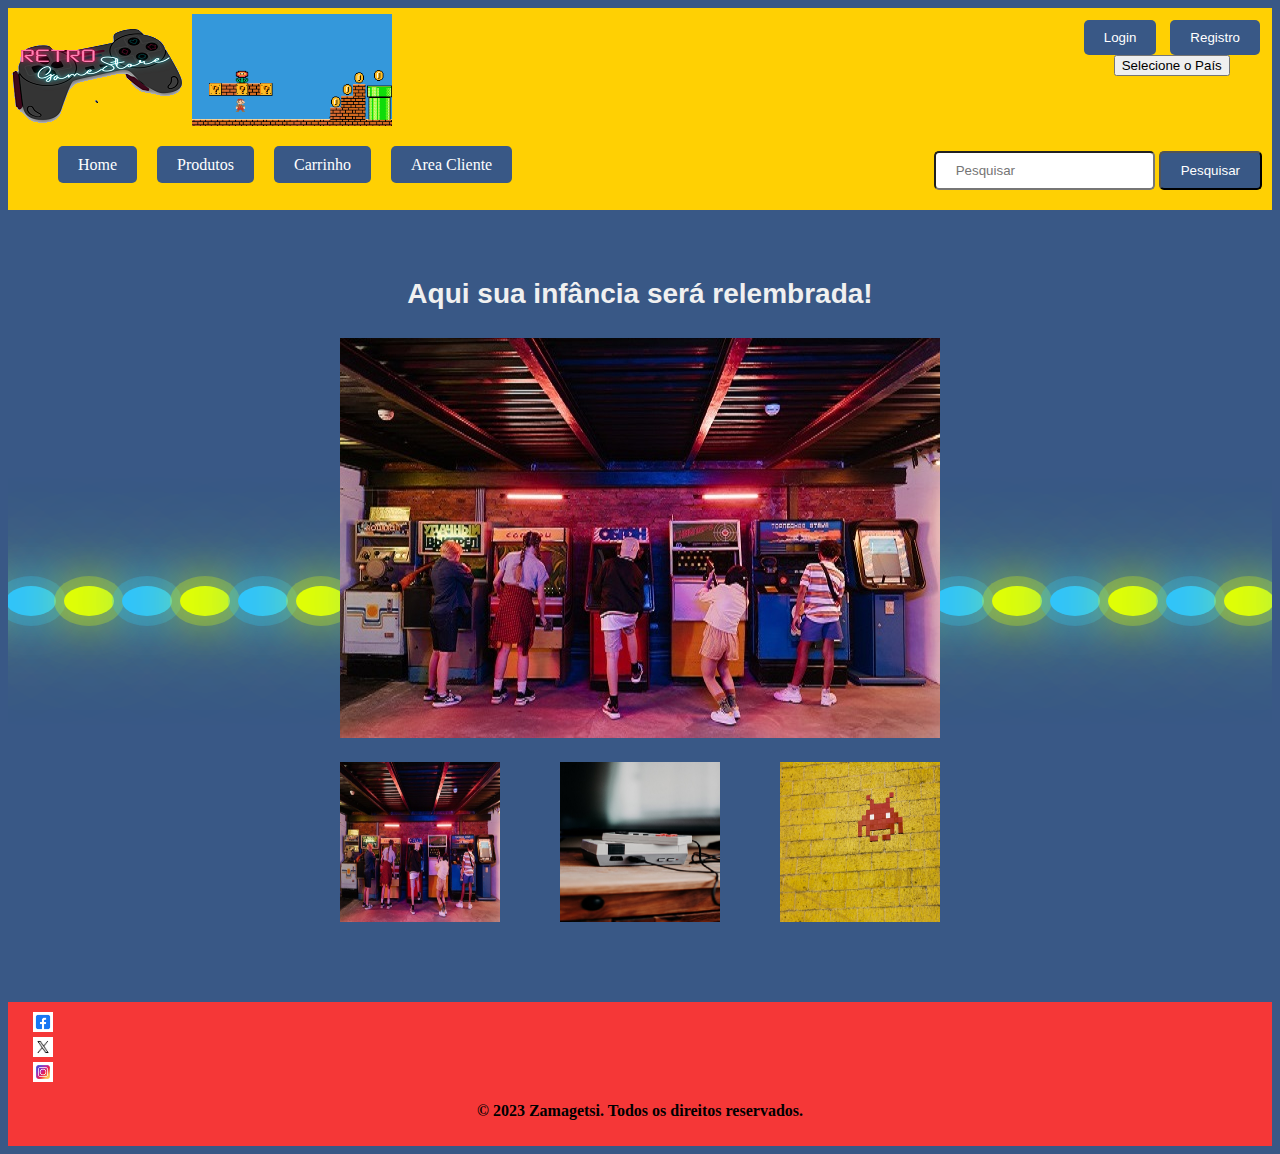
==== commit 82375935: "Ajustes" ====
--- a/index.html
+++ b/index.html
@@ -13,44 +13,52 @@
     <header>
         <a href="./index.html"><img src="./src/imagens/LOGO.png" alt="Logo Zamagetsi" title="Logo Zamagetsi"></a>
         <a href="./index.html"><img src="./src/imagens/mario.gif" alt="Mario Bros" title="Mario Bros" width="200"></a>
-        
-    <div class="auth-buttons">
+
+        <div class="auth-buttons">
             <a href="./src/pages/login.html"> <button class="login-button">Login</button></a>
             <a href="./src/pages/register.html"><button class="register-button">Registro</button></a>
 
-    <div class="language">
-        <div class="language-selected" id="selected-country"></div>
-        <button class="select-country-button">Selecione o País</button>
-            <ul class="country-list">
-                <li><a href="#"><img src="src/imagens/br.png" alt="Bandeira Brasil" title="Brasil" width="20"></a></li>
-                <li><a href="#"><img src="src/imagens/EUA.png" alt="Bandeira Estados Unidos" title="United States" width="20"></a></li>
-                <li><a href="#"><img src="src/imagens/es.png" alt="Bandeira Espanha" title="España" width="20"></a></li>
-                <li><a href="#"><img src="src/imagens/fr.png" alt="Bandeira França" title="France" width="20"></a></li>
-           </ul>
+            <div class="language">
+                <div class="language-selected" id="selected-country">
+                    <button class="select-country-button">Selecione o País</button>
+                    <ul class="country-list">
+                        <li><a href="#"><img src="src/imagens/br.png" alt="Bandeira Brasil" title="Brasil"
+                                    width="20"></a>
+                        </li>
+                        <li><a href="#"><img src="src/imagens/EUA.png" alt="Bandeira Estados Unidos"
+                                    title="United States" width="20"></a></li>
+                        <li><a href="#"><img src="src/imagens/es.png" alt="Bandeira Espanha" title="España"
+                                    width="20"></a>
+                        </li>
+                        <li><a href="#"><img src="src/imagens/fr.png" alt="Bandeira França" title="France"
+                                    width="20"></a>
+                        </li>
+                    </ul>
+                </div>
+            </div>
         </div>
-    </div>
-   
+
         <nav class="navbar">
             <div class="menu-toggle" id="menu-icon">
                 <div class="bar"></div>
                 <div class="bar"></div>
                 <div class="bar"></div>
             </div>
-            
+
             <ul class="menu">
                 <li><a href="./index.html" class="menu-button">Home</a></li>
                 <li><a href="./src/pages/products.html" class="menu-button">Produtos</a></li>
                 <li><a href="./src/pages/checkout.html" class="menu-button">Carrinho</a></li>
                 <li><a href="./src/pages/costumer.html" class="menu-button">Area Cliente</a></li>
             </ul>
-        </div>
+            </div>
 
             <div class="search">
                 <input type="text" id="search-input" class="menu-input" placeholder="Pesquisar">
                 <button type="button" id="search-button" class="menu-button">Pesquisar</button>
             </div>
-        </nav>   
-        
+        </nav>
+
     </header>
     <main>
         <div>
@@ -80,7 +88,7 @@
                     <span style="--i:23"></span>
                     <span style="--i:26"></span>
                     <span style="--i:20"></span>
-                    </div>
+                </div>
                 <div class="content">
                     <p class="boas-vindas">Aqui sua infância será relembrada!</p>
                     <div class="slider">
@@ -99,13 +107,16 @@
     </main>
     <footer>
         <div class="redes-sociais">
-            <a href="https://www.facebook.com/"><img src="./src/imagens/facebook.png" alt="Facebook" width="20" height="20"></a>
-            <a href="https://twitter.com/"><img src="./src/imagens/twitter.png" alt="Twitter" width="20" height="20"></a>
-            <a href="https://www.instagram.com/"><img src="./src/imagens/instagram.png" alt="Instagram" width="20" height="20"></a>
+            <a href="https://www.facebook.com/"><img src="./src/imagens/facebook.png" alt="Facebook" width="20"
+                    height="20"></a>
+            <a href="https://twitter.com/"><img src="./src/imagens/twitter.png" alt="Twitter" width="20"
+                    height="20"></a>
+            <a href="https://www.instagram.com/"><img src="./src/imagens/instagram.png" alt="Instagram" width="20"
+                    height="20"></a>
         </div>
         <p>&copy; 2023 Zamagetsi. Todos os direitos reservados.</p>
     </footer>
     <script src="./src/js/index.js"></script>
 </body>
 
-</html>
+</html>--- a/src/css/style.css
+++ b/src/css/style.css
@@ -6,13 +6,13 @@
     margin: 0px;
     padding: 0px;
     border: 0px;
-    margin-bottom: 28px;
+    margin-bottom: 20px;
 }
 
 .body {
     position: relative;
     width: 100%;
-    height: 100vh;
+    height: 100%;
     display: flex;
     justify-content: center;
     align-items: center;
@@ -405,7 +405,7 @@
 
 p {
     font-weight: bold;
-    margin-top: 10px;
+    margin-top: 20px;
 }
 .boas-vindas{
     font-size: 28px;
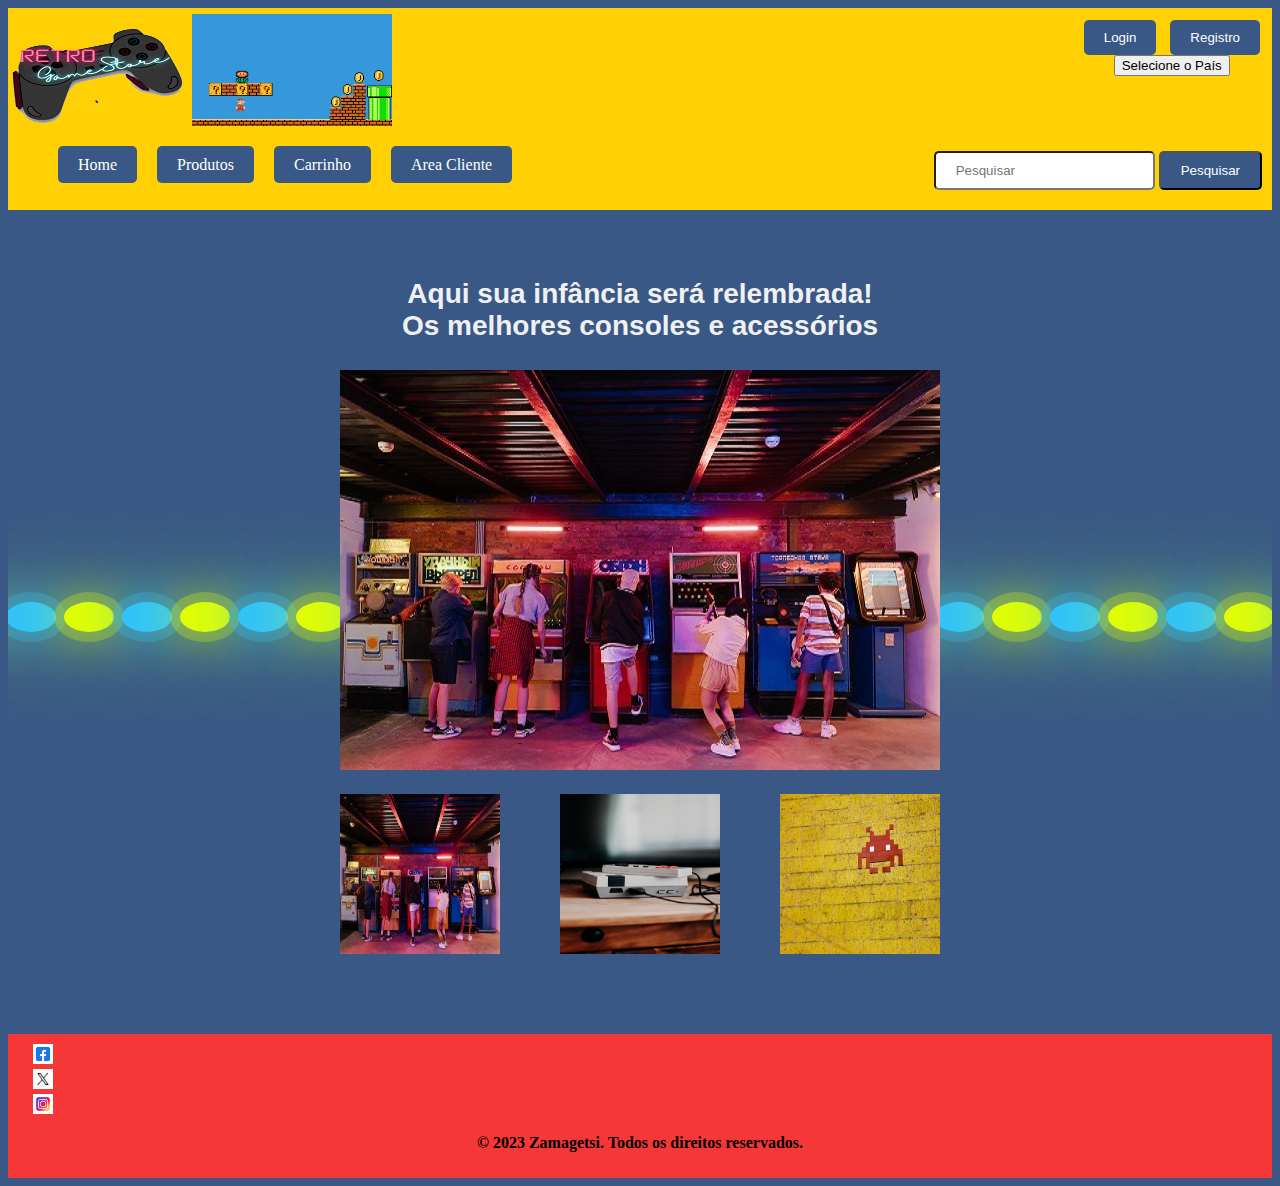
==== commit faaec861: "teste git" ====
--- a/index.html
+++ b/index.html
@@ -90,7 +90,7 @@
                     <span style="--i:20"></span>
                 </div>
                 <div class="content">
-                    <p class="boas-vindas">Aqui sua infância será relembrada!</p>
+                    <p class="boas-vindas">Aqui sua infância será relembrada! <br> Os melhores consoles e acessórios</p>
                     <div class="slider">
                         <div class="slides">
                             <div class="slide"><img src="./src/imagens/teste1.jpg" alt="teste1"></div>
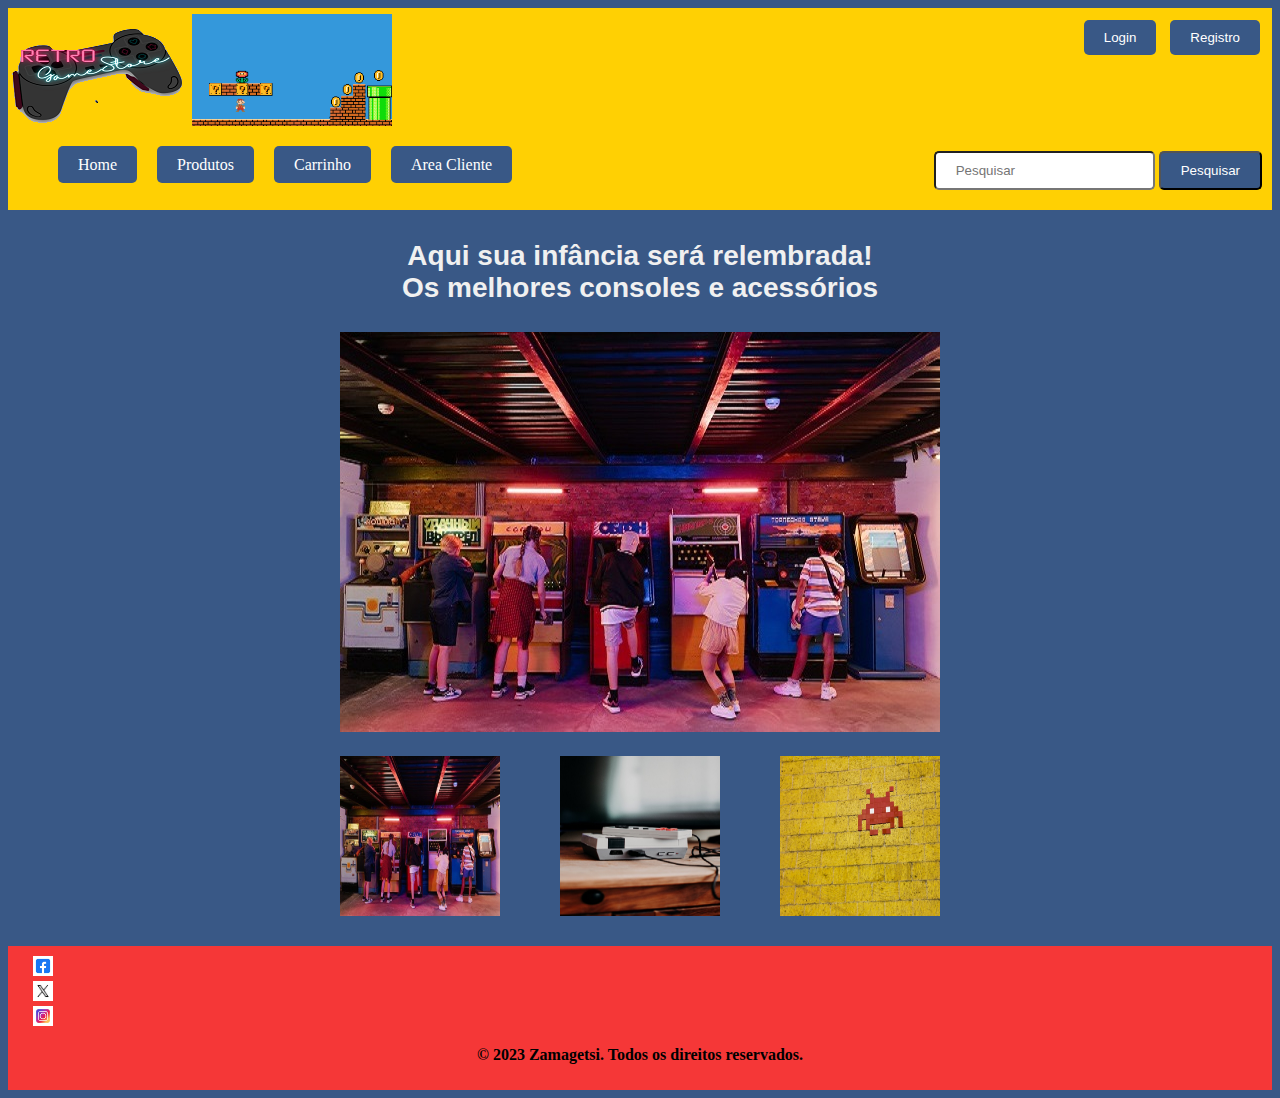
==== commit 875886c7: "Ajustes" ====
--- a/index.html
+++ b/index.html
@@ -17,25 +17,6 @@
         <div class="auth-buttons">
             <a href="./src/pages/login.html"> <button class="login-button">Login</button></a>
             <a href="./src/pages/register.html"><button class="register-button">Registro</button></a>
-
-            <div class="language">
-                <div class="language-selected" id="selected-country">
-                    <button class="select-country-button">Selecione o País</button>
-                    <ul class="country-list">
-                        <li><a href="#"><img src="src/imagens/br.png" alt="Bandeira Brasil" title="Brasil"
-                                    width="20"></a>
-                        </li>
-                        <li><a href="#"><img src="src/imagens/EUA.png" alt="Bandeira Estados Unidos"
-                                    title="United States" width="20"></a></li>
-                        <li><a href="#"><img src="src/imagens/es.png" alt="Bandeira Espanha" title="España"
-                                    width="20"></a>
-                        </li>
-                        <li><a href="#"><img src="src/imagens/fr.png" alt="Bandeira França" title="France"
-                                    width="20"></a>
-                        </li>
-                    </ul>
-                </div>
-            </div>
         </div>
 
         <nav class="navbar">
@@ -62,48 +43,21 @@
     </header>
     <main>
         <div>
-            <div class="body">
-                <div class="bolhas">
-                    <span style="--i:17"></span>
-                    <span style="--i:25"></span>
-                    <span style="--i:14"></span>
-                    <span style="--i:13"></span>
-                    <span style="--i:10"></span>
-                    <span style="--i:19"></span>
-                    <span style="--i:15"></span>
-                    <span style="--i:23"></span>
-                    <span style="--i:23"></span>
-                    <span style="--i:9"></span>
-                    <span style="--i:27"></span>
-                    <span style="--i:23"></span>
-                    <span style="--i:26"></span>
-                    <span style="--i:20"></span>
-                    <span style="--i:9"></span>
-                    <span style="--i:27"></span>
-                    <span style="--i:23"></span>
-                    <span style="--i:26"></span>
-                    <span style="--i:20"></span>
-                    <span style="--i:9"></span>
-                    <span style="--i:27"></span>
-                    <span style="--i:23"></span>
-                    <span style="--i:26"></span>
-                    <span style="--i:20"></span>
-                </div>
-                <div class="content">
-                    <p class="boas-vindas">Aqui sua infância será relembrada! <br> Os melhores consoles e acessórios</p>
-                    <div class="slider">
-                        <div class="slides">
-                            <div class="slide"><img src="./src/imagens/teste1.jpg" alt="teste1"></div>
-                            <div class="slide"><img src="./src/imagens/teste2.jpg" alt="teste2"></div>
-                            <div class="slide"><img src="./src/imagens/teste3.jpg" alt="teste3"></div>
-                        </div>
-                    </div>
-                    <div class="image-container">
-                        <img src="./src/imagens/teste1.jpg" alt="Imagem 1">
-                        <img src="./src/imagens/teste2.jpg" alt="Imagem 2">
-                        <img src="./src/imagens/teste3.jpg" alt="Imagem 3">
+            <div class="content">
+                <p class="boas-vindas">Aqui sua infância será relembrada! <br> Os melhores consoles e acessórios</p>
+                <div class="slider">
+                    <div class="slides">
+                        <div class="slide"><img src="./src/imagens/teste1.jpg" alt="teste1"></div>
+                        <div class="slide"><img src="./src/imagens/teste2.jpg" alt="teste2"></div>
+                        <div class="slide"><img src="./src/imagens/teste3.jpg" alt="teste3"></div>
                     </div>
                 </div>
+                <div class="image-container">
+                    <img src="./src/imagens/teste1.jpg" alt="Imagem 1">
+                    <img src="./src/imagens/teste2.jpg" alt="Imagem 2">
+                    <img src="./src/imagens/teste3.jpg" alt="Imagem 3">
+                </div>
+            </div>
     </main>
     <footer>
         <div class="redes-sociais">
--- a/src/css/style.css
+++ b/src/css/style.css
@@ -17,43 +17,6 @@
     justify-content: center;
     align-items: center;
     overflow: hidden;
-}
-
-.bolhas {
-    position: absolute;
-    display: flex
-}
-
-.bolhas span {
-    width: 50px;
-    height: 30px;
-    background: #e5ff00;
-    margin: 0 4px;
-    border-radius: 50%;
-    box-shadow: 0 0 0 10px #e5ff0044,
-        0 0 50px #e5ff00,
-        0 0 100px #e5ff00;
-    animation: animar calc(30s / var(--i)) linear infinite;
-}
-
-
-@keyframes animar {
-    0% {
-        transform: translateY(100vh) scale(0);
-    }
-
-    100% {
-        transform: translateY(-10vh) scale(1);
-    }
-}
-
-.bolhas span:nth-of-type(even) {
-    background: #2dc3ff;
-    box-shadow: 0 0 0 10px #2dc3ff44,
-        0 0 50px #2dc3ff,
-        0 0 100px #2dc3ff;
-
-
 }
 
 .navbar {
